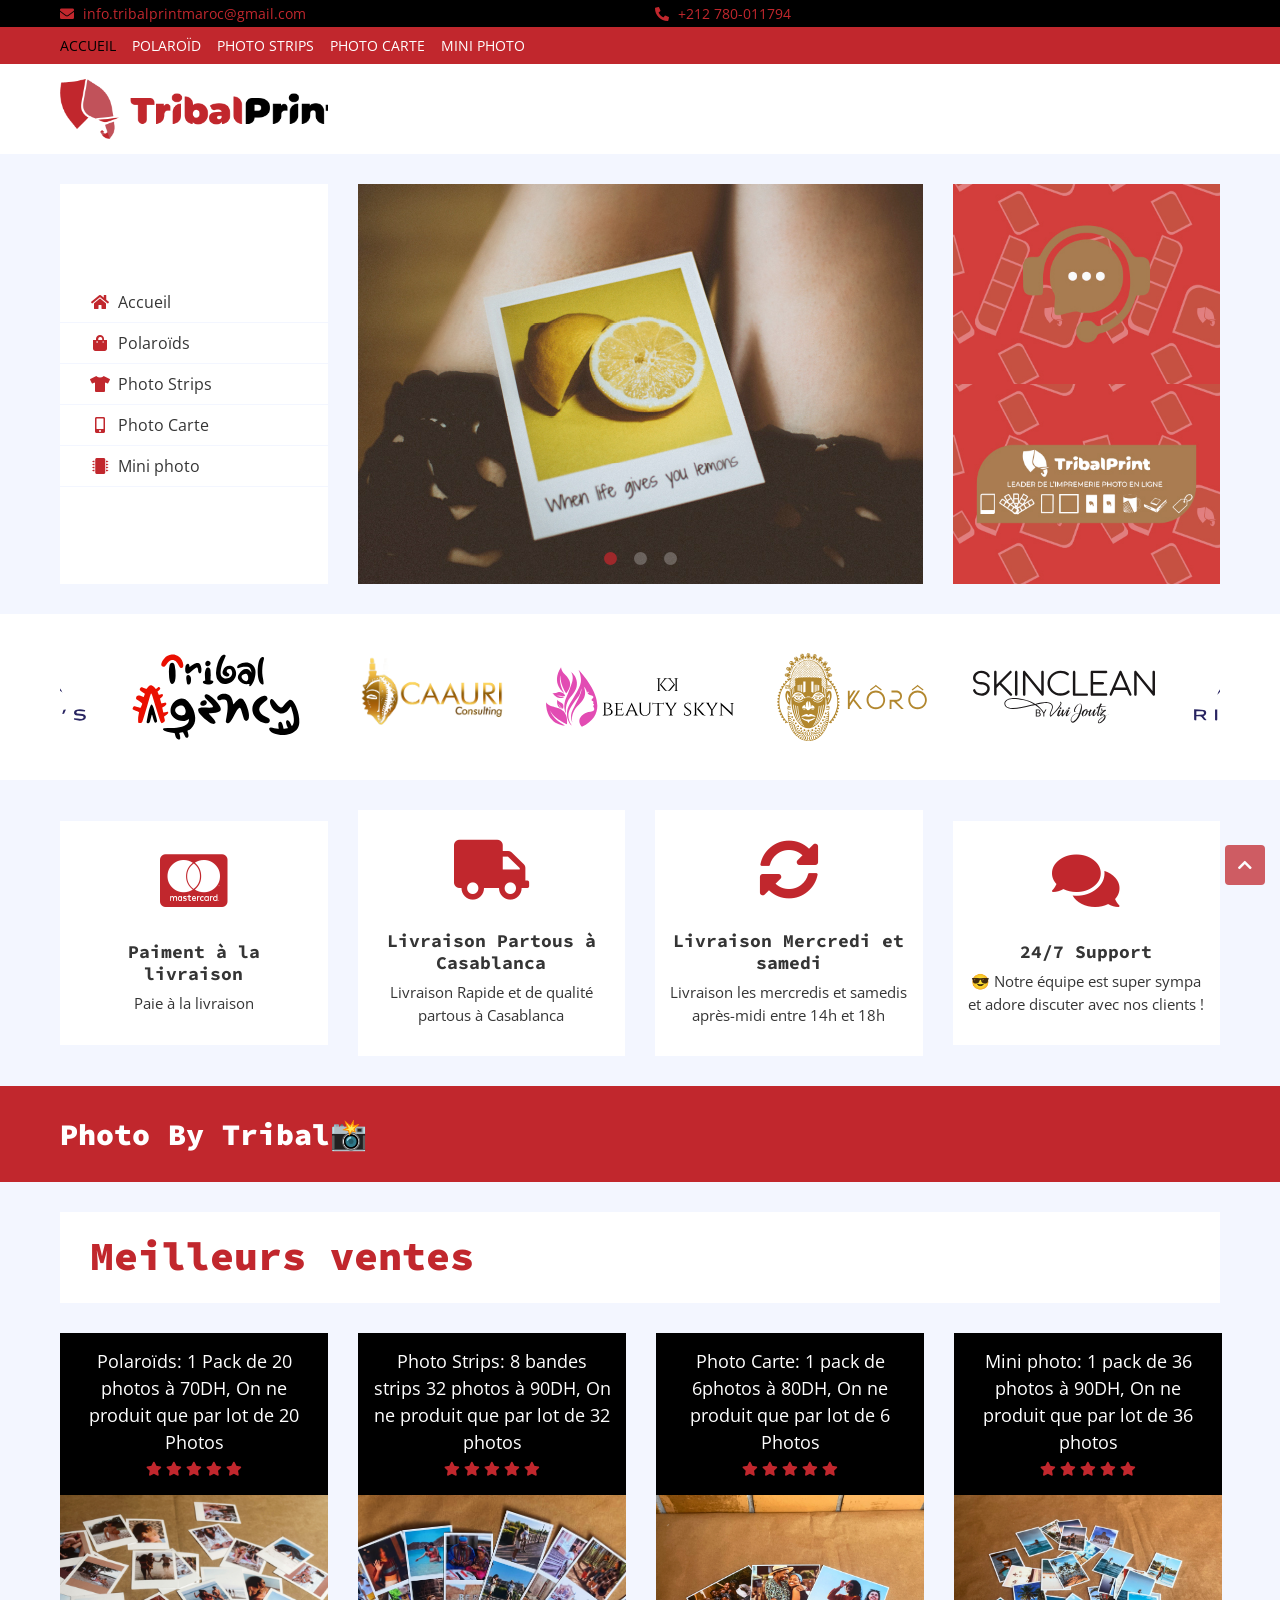
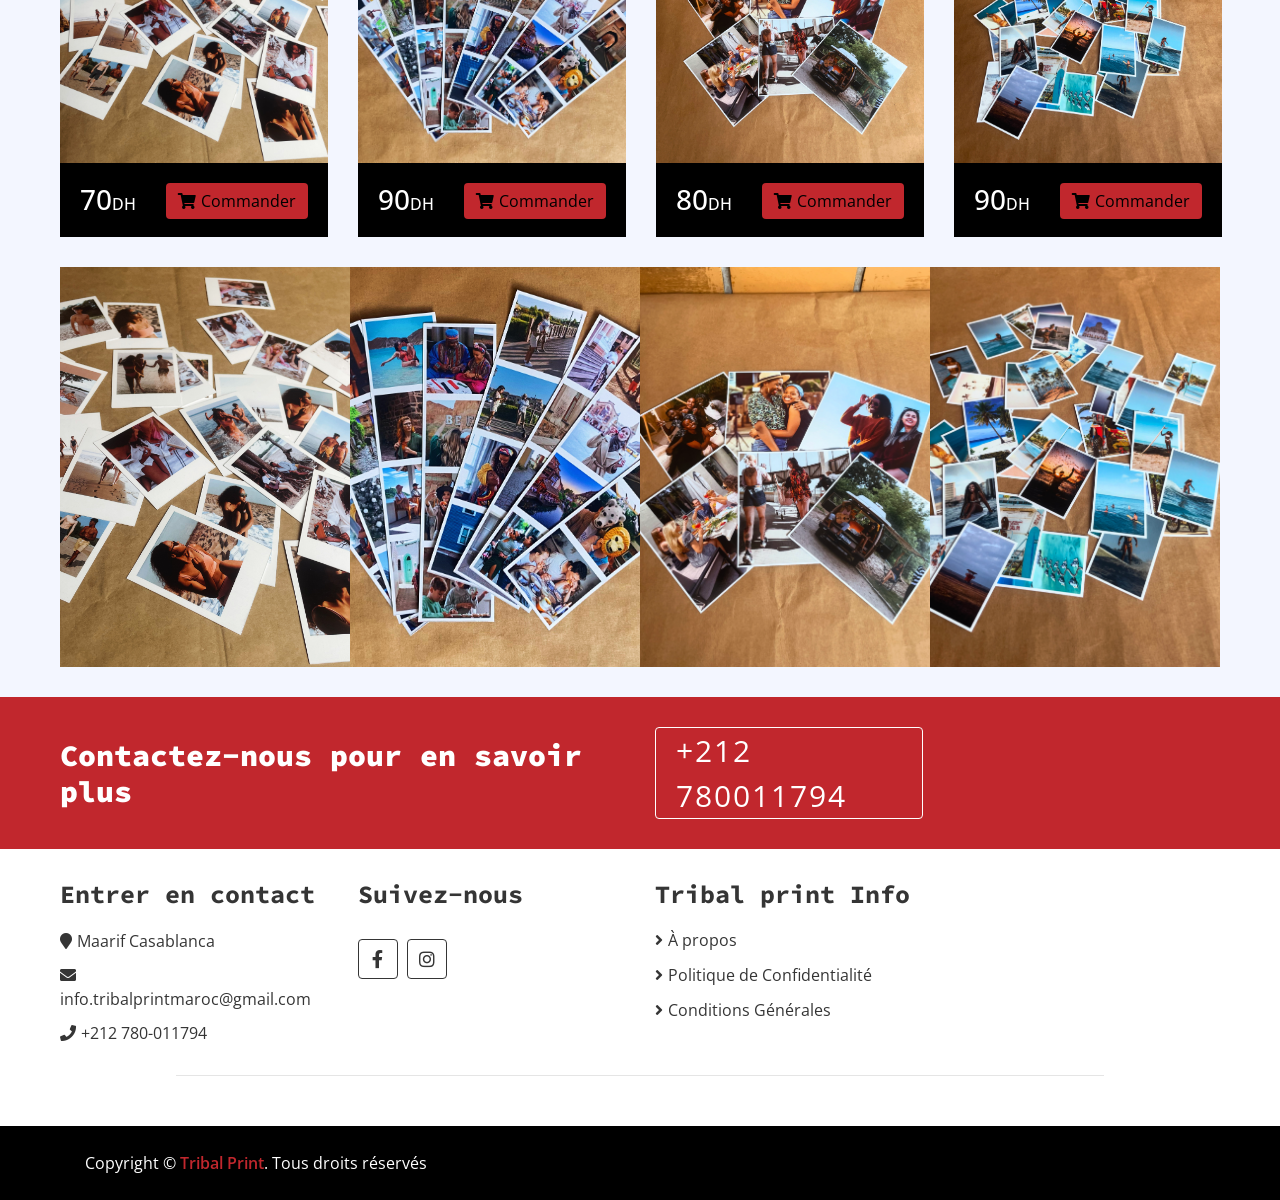
==== index.html @ 34facaae "V1" ====
<!DOCTYPE html>
<html lang="fr">
    <head>
        <meta charset="utf-8">
        <title>Tribal Print : Le leader de l'impression photo personnalisée</title>
        <meta content="width=device-width, initial-scale=1.0" name="viewport">
        <meta content="Impression photo,Polaroids,Tablaux,Photo strips,Photo carte,
        mini photo,album Polaroids,Impression personnalisée,Cadeaux personnalisés,Objets personnalisés,
        maroc,Casablanca,Photo souvenir,Décoration murale,Mug,maroc,Cadeau original" name="keywords">
        <meta content="Tribal Print : leader de l'impression photo au Maroc. 
        Personnalisez vos Polaroids,Tableaux posters, autocollants et cartes de visite et plus encore. Qualité, 
        service client réactif, livraison chez vous. Commandez sur tribalprint.ma ! 
        #impression #personnalisé #tribalprint #Maroc #Polaroid #cadreposter #TBprintX" name="description">

        <!-- Favicon -->
        <link rel="apple-touch-icon" sizes="180x180" href="/apple-touch-icon.png">
        <link rel="icon" type="image/png" sizes="32x32" href="/favicon-32x32.png">
        <link rel="icon" type="image/png" sizes="16x16" href="/favicon-16x16.png">
        <link rel="manifest" href="/site.webmanifest">

        <!-- Google Fonts -->
        <link href="https://fonts.googleapis.com/css?family=Open+Sans:300,400|Source+Code+Pro:700,900&display=swap" rel="stylesheet">

        <!-- CSS Libraries -->
        <link href="https://stackpath.bootstrapcdn.com/bootstrap/4.4.1/css/bootstrap.min.css" rel="stylesheet">
        <link href="https://cdnjs.cloudflare.com/ajax/libs/font-awesome/5.10.0/css/all.min.css" rel="stylesheet">
        <link href="lib/slick/slick.css" rel="stylesheet">
        <link href="lib/slick/slick-theme.css" rel="stylesheet">

        <!-- Template Stylesheet -->
        <link href="css/style.css" rel="stylesheet">
    </head>

    <body>
        <!-- Top bar Start -->
        <div class="top-bar">
            <div class="container-fluid">
                <div class="row">
                    <div class="col-sm-6">
                        <i class="fa fa-envelope"></i>
                        info.tribalprintmaroc@gmail.com
                    </div>
                    <div class="col-sm-3">
                        <i class="fa fa-phone-alt"></i>
                        +212 780-011794
                    </div>
                </div>
            </div>
        </div>
        <!-- Top bar End -->
        
        <!-- Nav Bar Start -->
        <div class="nav">
            <div class="container-fluid">
                <nav class="navbar navbar-expand-md bg-dark navbar-dark">
                    <a href="#" class="navbar-brand">MENU</a>
                    <button type="button" class="navbar-toggler" data-toggle="collapse" data-target="#navbarCollapse">
                        <span class="navbar-toggler-icon"></span>
                    </button>

                    <div class="collapse navbar-collapse justify-content-between" id="navbarCollapse">
                        <div class="navbar-nav mr-auto">
                            <a href="index.html" class="nav-item nav-link active">Accueil</a>
                            <!--<div class="nav-item dropdown">
                                <a href="#" class="nav-link dropdown-toggle" data-toggle="dropdown">Tableaux</a>
                                <div class="dropdown-menu">
                                    <a href="tableauxpersonnaliser.html" class="dropdown-item">Tableaux</a>
                                    <a href="tableauxpersonnaliser.html" class="dropdown-item">Tableaux personalisé</a>
                                </div>
                            </div>-->
                            <!--<a href="canvas.html" class="nav-item nav-link">Canvas</a>
                            <a href="posters.html" class="nav-item nav-link">Posters</a>
                            <a href="metalposter.html" class="nav-item nav-link">MetalPoster</a>-->
                            <a href="polaroids.html" class="nav-item nav-link">Polaroïd</a>
                            <a href="photostrips.html" class="nav-item nav-link">Photo Strips</a>
                            <a href="photocarte.html" class="nav-item nav-link">Photo carte</a>
                            <a href="miniphoto.html" class="nav-item nav-link">Mini photo</a>
                           <!-- <div class="nav-item dropdown">
                                <a href="#" class="nav-link dropdown-toggle" data-toggle="dropdown">More Pages</a>
                                <div class="dropdown-menu">
                                    <a href="wishlist.html" class="dropdown-item">Wishlist</a>
                                    <a href="login.html" class="dropdown-item">Login & Register</a>
                                    <a href="contact.html" class="dropdown-item">Contact Us</a>
                                </div>
                            </div>-->
                        </div>
                        <div class="navbar-nav ml-auto">
                            <!--<div class="nav-item dropdown">
                                <a href="#" class="nav-link dropdown-toggle" data-toggle="dropdown">User Account</a>
                                <div class="dropdown-menu">
                                    <a href="#" class="dropdown-item">Login</a>
                                    <a href="#" class="dropdown-item">Register</a>
                                </div>
                            </div>-->
                        </div>
                    </div>
                </nav>
            </div>
        </div>
        <!-- Nav Bar End -->      
        
        <!-- Bottom Bar Start -->
        <div class="bottom-bar">
            <div class="container-fluid">
                <div class="row align-items-center">
                    <div class="col-md-3">
                        <div class="logo">
                            <a href="index.html">
                                <img src="img/logo.png" alt="Logo">
                            </a>
                        </div>
                    </div>
                    <!--<div class="col-md-6">
                        <div class="search">
                            <input type="text" placeholder="Search">
                            <button><i class="fa fa-search"></i></button>
                        </div>
                    </div>-->
                   <!-- <div class="col-md-3">
                        <div class="user">
                            <a href="wishlist.html" class="btn wishlist">
                                <i class="fa fa-heart"></i>
                                <span>(0)</span>
                            </a>
                            <a href="cart.html" class="btn cart">
                                <i class="fa fa-shopping-cart"></i>
                                <span>(0)</span>
                            </a>
                        </div>
                    </div>-->
                </div>
            </div>
        </div>
        <!-- Bottom Bar End -->       
        
        <!-- Main Slider Start -->
        <div class="header">
            <div class="container-fluid">
                <div class="row">
                    <div class="col-md-3">
                        <nav class="navbar bg-light">
                            <ul class="navbar-nav">
                                <li class="nav-item">
                                    <a class="nav-link" href="index.html"><i class="fa fa-home"></i>Accueil</a>
                                </li>
                                <li class="nav-item">
                                    <a class="nav-link" href="polaroids.html"><i class="fa fa-shopping-bag"></i>Polaroïds</a>
                                </li>
                                <li class="nav-item">
                                    <a class="nav-link" href="photostrips.html"><i class="fa fa-tshirt"></i>Photo Strips</a>
                                </li>
                                <li class="nav-item">
                                    <a class="nav-link" href="photocarte.html"><i class="fa fa-mobile-alt"></i>Photo Carte</a>
                                </li>
                                <li class="nav-item">
                                    <a class="nav-link" href="miniphoto.html"><i class="fa fa-microchip"></i>Mini photo</a>
                                </li>
                                <li class="nav-item">

                            </ul>
                        </nav>
                    </div>
                    <div class="col-md-6">
                        <div class="header-slider normal-slider">
                            <div class="header-slider-item">
                                <img src="img/bn-1.jpg" alt="Slider Image" />
                                <!--<div class="header-slider-caption">
                                    <p>Some text goes here that describes the image</p>
                                    <a class="btn" href=""><i class="fa fa-shopping-cart"></i>Shop Now</a>
                                </div>-->
                            </div>
                            <div class="header-slider-item">
                                <img src="img/bn-2.jpg" alt="Slider Image" />
                                <!--<div class="header-slider-caption">
                                    <p>Some text goes here that describes the image</p>
                                    <a class="btn" href=""><i class="fa fa-shopping-cart"></i>Shop Now</a>
                                </div>-->
                            </div>
                            <div class="header-slider-item">
                                <img src="img/bn-3.jpg" alt="Slider Image" />
                               <!-- <div class="header-slider-caption">
                                    <p>Some text goes here that describes the image</p>
                                    <a class="btn" href=""><i class="fa fa-shopping-cart"></i>Shop Now</a>
                                </div>-->
                            </div>
                        </div>
                    </div>
                    <div class="col-md-3">
                        <div class="header-img">
                            <div class="img-item">
                                <img src="img/SP-1.jpg" />
                                <a class="img-text" href="https://wa.me/message/26B2CWEENJOCI1">
                                    <p>Service client contacter nous reponse rapide</p>
                                </a>
                            </div>
                            <div class="img-item">
                                <img src="img/SP-2.jpg" />
                               <!-- <a class="img-text" href="">
                                    <p>Some text goes here that describes the image</p>
                                </a>-->
                            </div>
                        </div>
                    </div>
                </div>
            </div>
        </div>
        <!-- Main Slider End -->      
        
        <!-- Brand Start -->
        <div class="brand">
            <div class="container-fluid">
                <div class="brand-slider">
                    <div class="brand-item"><img src="img/brand-1.svg" alt=""></div>
                    <div class="brand-item"><img src="img/brand-2.svg" alt=""></div>
                    <div class="brand-item"><img src="img/brand-3.svg" alt=""></div>
                    <div class="brand-item"><img src="img/brand-4.svg" alt=""></div>
                    <div class="brand-item"><img src="img/brand-5.svg" alt=""></div>
                    <div class="brand-item"><img src="img/brand-6.svg" alt=""></div>
                </div>
            </div>
        </div>
        <!-- Brand End -->      
        
        <!-- Feature Start-->
        <div class="feature">
            <div class="container-fluid">
                <div class="row align-items-center">
                    <div class="col-lg-3 col-md-6 feature-col">
                        <div class="feature-content">
                            <i class="fab fa-cc-mastercard"></i>
                            <h2>Paiment à la livraison</h2>
                            <p>
                                Paie à la livraison 
                            </p>
                        </div>
                    </div>
                    <div class="col-lg-3 col-md-6 feature-col">
                        <div class="feature-content">
                            <i class="fa fa-truck"></i>
                            <h2>Livraison Partous à Casablanca</h2>
                            <p>
                                Livraison Rapide et de qualité partous à Casablanca
                            </p>
                        </div>
                    </div>
                    <div class="col-lg-3 col-md-6 feature-col">
                        <div class="feature-content">
                            <i class="fa fa-sync-alt"></i>
                            <h2>Livraison Mercredi et samedi</h2>
                            <p>
                                Livraison les mercredis et samedis après-midi entre 14h et 18h
                            </p>
                        </div>
                    </div>
                    <div class="col-lg-3 col-md-6 feature-col">
                        <div class="feature-content">
                            <i class="fa fa-comments"></i>
                            <h2>24/7 Support</h2>
                            <p>
                                😎 Notre équipe est super sympa et adore discuter avec nos clients !
                            </p>
                        </div>
                    </div>
                </div>
            </div>
        </div>
        <div class="newsletter">
            <div class="container-fluid">
                <div class="row">
                    <div class="col-md-6">
                        <h1>Photo By Tribal📸</h1>
                    </div>
                   <!-- <div class="col-md-6">
                        <div class="form">
                            <input type="email" value="Your email here">
                            <button>Submit</button>
                        </div>
                    </div>-->
                </div>
            </div>
        </div>
        <!-- Feature End-->      
        <div class="featured-product product">
            <div class="container-fluid">
                <div class="section-header">
                    <h1>Meilleurs ventes</h1>
                </div>
                <div class="row align-items-center product-slider product-slider-4">
                    <div class="col-lg-3">
                        <div class="product-item">
                            <div class="product-title">
                                <a href="https://wa.me/message/26B2CWEENJOCI1">Polaroïds: 1 Pack de 20 photos à 70DH, On ne produit que par lot de 20 Photos</a>
                                <div class="ratting">
                                    <i class="fa fa-star"></i>
                                    <i class="fa fa-star"></i>
                                    <i class="fa fa-star"></i>
                                    <i class="fa fa-star"></i>
                                    <i class="fa fa-star"></i>
                                </div>
                            </div>
                            <div class="product-image">
                                <a href="product-detail.html">
                                    <img src="img/Pola.JPG" alt="Product Image">
                                </a>
                            <!--<div class="product-action">
                                    <a href="#"><i class="fa fa-cart-plus"></i></a>
                                    <a href="#"><i class="fa fa-heart"></i></a>
                                    <a href="#"><i class="fa fa-search"></i></a>
                                </div>-->
                            </div>
                            <div class="product-price">
                                <h3>70<span>DH</span></h3>
                                <a class="btn" href="polaroids.html"><i class="fa fa-shopping-cart"></i>Commander</a>
                            </div>
                        </div>
                    </div>
                    <div class="col-lg-3">
                        <div class="product-item">
                            <div class="product-title">
                                <a href="https://wa.me/message/26B2CWEENJOCI1">Photo Strips: 8 bandes strips 32 photos à 90DH, On ne produit que par lot de 32 photos</a>
                                <div class="ratting">
                                    <i class="fa fa-star"></i>
                                    <i class="fa fa-star"></i>
                                    <i class="fa fa-star"></i>
                                    <i class="fa fa-star"></i>
                                    <i class="fa fa-star"></i>
                                </div>
                            </div>
                            <div class="product-image">
                                <a href="product-detail.html">
                                    <img src="img/strips.JPG" alt="Product Image">
                                </a>
                                <!--<div class="product-action">
                                    <a href="#"><i class="fa fa-cart-plus"></i></a>
                                    <a href="#"><i class="fa fa-heart"></i></a>
                                    <a href="#"><i class="fa fa-search"></i></a>
                                </div>-->
                            </div>
                            <div class="product-price">
                                <h3>90<span>DH</span></h3>
                                <a class="btn" href="photostrips.html"><i class="fa fa-shopping-cart"></i>Commander</a>
                            </div>
                        </div>
                    </div>
                    <div class="col-lg-3">
                        <div class="product-item">
                            <div class="product-title">
                                <a href="https://wa.me/message/26B2CWEENJOCI1">Photo Carte: 1 pack de 6photos à 80DH, On ne produit que par lot de 6 Photos</a>
                                <div class="ratting">
                                    <i class="fa fa-star"></i>
                                    <i class="fa fa-star"></i>
                                    <i class="fa fa-star"></i>
                                    <i class="fa fa-star"></i>
                                    <i class="fa fa-star"></i>
                                </div>
                            </div>
                            <div class="product-image">
                                <a href="product-detail.html">
                                    <img src="img/cart.JPG" alt="Product Image">
                                </a>
                                <!--<div class="product-action">
                                    <a href="#"><i class="fa fa-cart-plus"></i></a>
                                    <a href="#"><i class="fa fa-heart"></i></a>
                                    <a href="#"><i class="fa fa-search"></i></a>
                                </div>-->
                            </div>
                            <div class="product-price">
                                <h3>80<span>DH</span></h3>
                                <a class="btn" href="photocarte.html"><i class="fa fa-shopping-cart"></i>Commander</a>
                            </div>
                        </div>
                    </div>
                    <div class="col-lg-3">
                        <div class="product-item">
                            <div class="product-title">
                                <a href="https://wa.me/message/26B2CWEENJOCI1">Mini photo: 1 pack de 36 photos à 90DH, On ne produit que par lot de 36 photos</a>
                                <div class="ratting">
                                    <i class="fa fa-star"></i>
                                    <i class="fa fa-star"></i>
                                    <i class="fa fa-star"></i>
                                    <i class="fa fa-star"></i>
                                    <i class="fa fa-star"></i>
                                </div>
                            </div>
                            <div class="product-image">
                                <a href="product-detail.html">
                                    <img src="img/Mini.JPG" alt="Product Image">
                                </a>
                                <!--<div class="product-action">
                                    <a href="#"><i class="fa fa-cart-plus"></i></a>
                                    <a href="#"><i class="fa fa-heart"></i></a>
                                    <a href="#"><i class="fa fa-search"></i></a>
                                </div>-->
                            </div>
                            <div class="product-price">
                                <h3>90<span>DH</span></h3>
                                <a class="btn" href="miniphoto.html"><i class="fa fa-shopping-cart"></i>Commander</a>
                            </div>
                        </div>
                    </div>
                </div>
            </div>
        </div>
        <!-- Featured Product End -->       
        
        <!-- Newsletter Start -->
        
        <!-- Category Start-->
        <div class="category">
            <div class="container-fluid">
                <div class="row">
                    <div class="col-md-3">
                        <div class="category-item ch-400">
                            <img src="img/Pola.JPG" />
                            <a class="category-name" href="">
                                <p>Transformez vos photos en instantanés rétro et intemporels. Les Polaroids capturent l'essence de vos souvenirs avec un style unique.
                                    Utilisation : Idéal pour créer des souvenirs instantanés, décorer des albums photo ou personnaliser vos murs.
                                    Avantages : Faciles à accrocher, intemporels, apportent une touche nostalgique.</p>
                            </a>
                        </div>
                    </div>
                    <div class="col-md-3">
                        <div class="category-item ch-400">
                            <img src="img/strips.JPG" />
                            <a class="category-name" href="">
                                <p>Les photo strips sont des bandes de photos parfaites pour capturer plusieurs moments en une seule impression.
                                    Utilisation : Super pour les cabines photo, les événements spéciaux ou comme décorations créatives.
                                    Avantages : Format compact, idéal pour les souvenirs de photobooth, facile à partager.</p>
                            </a>
                        </div>
                        
                    </div>
                    <div class="col-md-3">
                        <div class="category-item ch-400">
                            <img src="img/cart.JPG" />
                            <a class="category-name" href="">
                                <p> Des cartes photo carrées qui mettent en valeur vos souvenirs préférés avec style.
                                    Utilisation : Parfaites pour les affichages muraux, les albums ou comme cartes de vœux personnalisées.
                                    Avantages : Format élégant, facile à encadrer, met en valeur chaque photo de manière unique.</p>
                            </a>
                        </div>
                    </div>
                    <div class="col-md-3">
                        <div class="category-item ch-400">
                            <img src="img/Mini.JPG" />
                            <a class="category-name" href="">
                                <p>Petites impressions photo parfaites pour une utilisation polyvalente et des souvenirs en taille réduite.
                                    Utilisation : Parfait pour les porte-clés, les albums de poche ou comme petits cadeaux.
                                    Avantages : Pratiques à transporter, idéales pour les petites attentions, faciles à collectionner.
                                    </p>
                            </a>
                        </div>
                    </div>
                </div>
            </div>
        </div>
        <!-- Category End-->       
        
        <!-- Call to Action Start -->
        <div class="call-to-action">
            <div class="container-fluid">
                <div class="row align-items-center">
                    <div class="col-md-6">
                        <h1>Contactez-nous pour en savoir plus </h1>
                    </div>
                    <div class="col-md-3">
                        <a href="https://wa.me/message/26B2CWEENJOCI1">+212 780011794</a>
                    </div>
                </div>
            </div>
        </div>
        <!-- Call to Action End -->       
        
        <!-- Featured Product Start -->
        <!--<div class="featured-product product">
            <div class="container-fluid">
                <div class="section-header">
                    <h1>MetalPoster</h1>
                </div>
                <div class="row align-items-center product-slider product-slider-4">
                    <div class="col-lg-3">
                        <div class="product-item">
                            <div class="product-title">
                                <a href="https://wa.me/message/26B2CWEENJOCI1">Paradis Côtier : Transformez vos Murs avec un Paysages vibrant en metal</a>
                                <div class="ratting">
                                    <i class="fa fa-star"></i>
                                    <i class="fa fa-star"></i>
                                    <i class="fa fa-star"></i>
                                    <i class="fa fa-star"></i>
                                    <i class="fa fa-star"></i>
                                </div>
                            </div>
                            <div class="product-image">
                                <a href="product-detail.html">
                                    <img src="img/MT-1.jpg" alt="Product Image">
                                </a>
                            <!--<div class="product-action">
                                    <a href="#"><i class="fa fa-cart-plus"></i></a>
                                    <a href="#"><i class="fa fa-heart"></i></a>
                                    <a href="#"><i class="fa fa-search"></i></a>
                                </div>
                            </div>
                            <div class="product-price">
                                <h3>35.000<span>Fcfa</span></h3>
                                <a class="btn" href="https://wa.me/message/26B2CWEENJOCI1"><i class="fa fa-shopping-cart"></i>Commander</a>
                            </div>
                        </div>
                    </div>
                    <div class="col-lg-3">
                        <div class="product-item">
                            <div class="product-title">
                                <a href="https://wa.me/message/26B2CWEENJOCI1">Sérénité en Bord de Mer : Affichez la Beauté des Plages en Métal</a>
                                <div class="ratting">
                                    <i class="fa fa-star"></i>
                                    <i class="fa fa-star"></i>
                                    <i class="fa fa-star"></i>
                                    <i class="fa fa-star"></i>
                                    <i class="fa fa-star"></i>
                                </div>
                            </div>
                            <div class="product-image">
                                <a href="product-detail.html">
                                    <img src="img/MT-2.jpg" alt="Product Image">
                                </a>
                                <!--<div class="product-action">
                                    <a href="#"><i class="fa fa-cart-plus"></i></a>
                                    <a href="#"><i class="fa fa-heart"></i></a>
                                    <a href="#"><i class="fa fa-search"></i></a>
                                </div>
                            </div>
                            <div class="product-price">
                                <h3>35.000<span>Fcfa</span></h3>
                                <a class="btn" href="https://wa.me/message/26B2CWEENJOCI1"><i class="fa fa-shopping-cart"></i>Commander</a>
                            </div>
                        </div>
                    </div>
                    <div class="col-lg-3">
                        <div class="product-item">
                            <div class="product-title">
                                <a href="https://wa.me/message/26B2CWEENJOCI1">Évasion Tropicale : Captivez l’Essence des Plages Paradisiaques</a>
                                <div class="ratting">
                                    <i class="fa fa-star"></i>
                                    <i class="fa fa-star"></i>
                                    <i class="fa fa-star"></i>
                                    <i class="fa fa-star"></i>
                                    <i class="fa fa-star"></i>
                                </div>
                            </div>
                            <div class="product-image">
                                <a href="product-detail.html">
                                    <img src="img/MT-3.jpg" alt="Product Image">
                                </a>
                                <!--<div class="product-action">
                                    <a href="#"><i class="fa fa-cart-plus"></i></a>
                                    <a href="#"><i class="fa fa-heart"></i></a>
                                    <a href="#"><i class="fa fa-search"></i></a>
                                </div>
                            </div>
                            <div class="product-price">
                                <h3>35.000<span>Fcfa</span></h3>
                                <a class="btn" href="https://wa.me/message/26B2CWEENJOCI1"><i class="fa fa-shopping-cart"></i>Commander</a>
                            </div>
                        </div>
                    </div>
                    <div class="col-lg-3">
                        <div class="product-item">
                            <div class="product-title">
                                <a href="https://wa.me/message/26B2CWEENJOCI1">Tranquillité Océane : Laissez-vous Envoûter par des Vues de Plage</a>
                                <div class="ratting">
                                    <i class="fa fa-star"></i>
                                    <i class="fa fa-star"></i>
                                    <i class="fa fa-star"></i>
                                    <i class="fa fa-star"></i>
                                    <i class="fa fa-star"></i>
                                </div>
                            </div>
                            <div class="product-image">
                                <a href="product-detail.html">
                                    <img src="img/MT-4.jpg" alt="Product Image">
                                </a>
                                <!--<div class="product-action">
                                    <a href="#"><i class="fa fa-cart-plus"></i></a>
                                    <a href="#"><i class="fa fa-heart"></i></a>
                                    <a href="#"><i class="fa fa-search"></i></a>
                                </div>
                            </div>
                            <div class="product-price">
                                <h3>35.000<span>Fcfa</span></h3>
                                <a class="btn" href="https://wa.me/message/26B2CWEENJOCI1"><i class="fa fa-shopping-cart"></i>Commander</a>
                            </div>
                        </div>
                    </div>
                    <div class="col-lg-3">
                        <div class="product-item">
                            <div class="product-title">
                                <a href="https://wa.me/message/26B2CWEENJOCI1">Eau Cristalline : Sérénité des plages tropicales,fraîcheur et exotisme à votre intérieur.
                                </a>
                                <div class="ratting">
                                    <i class="fa fa-star"></i>
                                    <i class="fa fa-star"></i>
                                    <i class="fa fa-star"></i>
                                    <i class="fa fa-star"></i>
                                    <i class="fa fa-star"></i>
                                </div>
                            </div>
                            <div class="product-image">
                                <a href="product-detail.html">
                                    <img src="img/MT-5.jpg" alt="Product Image">
                                </a>
                                <!--<div class="product-action">
                                    <a href="#"><i class="fa fa-cart-plus"></i></a>
                                    <a href="#"><i class="fa fa-heart"></i></a>
                                    <a href="#"><i class="fa fa-search"></i></a>
                                </div>
                            </div>
                            <div class="product-price">
                                <h3>35.000<span>Fcfa</span></h3>
                                <a class="btn" href="https://wa.me/message/26B2CWEENJOCI1"><i class="fa fa-shopping-cart"></i>Commander</a>
                            </div>
                        </div>
                    </div>
                    <div class="col-lg-3">
                        <div class="product-item">
                            <div class="product-title">
                                <a href="https://wa.me/message/26B2CWEENJOCI1">Horizon Bleu :Couchers de soleil magiques sur la plage,vos murs en portails.</a>
                                <div class="ratting">
                                    <i class="fa fa-star"></i>
                                    <i class="fa fa-star"></i>
                                    <i class="fa fa-star"></i>
                                    <i class="fa fa-star"></i>
                                    <i class="fa fa-star"></i>
                                </div>
                            </div>
                            <div class="product-image">
                                <a href="product-detail.html">
                                    <img src="img/MT-6.jpg" alt="Product Image">
                                </a>
                                <!--<div class="product-action">
                                    <a href="#"><i class="fa fa-cart-plus"></i></a>
                                    <a href="#"><i class="fa fa-heart"></i></a>
                                    <a href="#"><i class="fa fa-search"></i></a>
                                </div>
                            </div>
                            <!--<div class="product-price">
                                <h3>35.000<span>Fcfa</span></h3>
                                <a class="btn" href="https://wa.me/message/26B2CWEENJOCI1"><i class="fa fa-shopping-cart"></i>Commander</a>
                            </div>
                        </div>
                    </div>
                </div>
            </div>
        </div>-->
        <!-- Featured Product End -->       
        
        <!-- Newsletter Start -->
        <!--<div class="newsletter">
            <div class="container-fluid">
                <div class="row">
                    <div class="col-md-6">
                        <h1>Rejoingner la Tribue 🌐</h1>
                    </div>
                   <!-- <div class="col-md-6">
                        <div class="form">
                            <input type="email" value="Your email here">
                            <button>Submit</button>
                        </div>
                    </div>-->
                </div>
            </div>
        </div>
        <!-- Newsletter End -->        
        
        <!-- Recent Product Start -->
       
        
        <!-- Footer Start -->
        <div class="footer">
            <div class="container-fluid">
                <div class="row">
                    <div class="col-lg-3 col-md-6">
                        <div class="footer-widget">
                            <h2>Entrer en contact</h2>
                            <div class="contact-info">
                                <p><i class="fa fa-map-marker"></i>Maarif Casablanca</p>
                                <p><i class="fa fa-envelope"></i>info.tribalprintmaroc@gmail.com</p>
                                <p><i class="fa fa-phone"></i>+212 780-011794</p>
                            </div>
                        </div>
                    </div>
                    
                    <div class="col-lg-3 col-md-6">
                        <div class="footer-widget">
                            <h2>Suivez-nous</h2>
                            <div class="contact-info">
                                <div class="social">
                                    <!--<a href="https://x.com/tribal_printx"><i class="fab fa-twitter"></i></a>-->
                                    <a href="https://www.facebook.com/tribalprintmaroc/"><i class="fab fa-facebook-f"></i></a>
                                    <a href="https://www.instagram.com/tribalprint_maroc/?hl=fr"><i class="fab fa-instagram"></i></a>
                                </div>
                            </div>
                        </div>
                    </div>

                    <div class="col-lg-3 col-md-6">
                        <div class="footer-widget">
                            <h2>Tribal print Info</h2>
                            <ul>
                                <li><a href="https://busy-tv-b8b.notion.site/propos-de-nous-998ad02e15ed4bb3b17ba1b945244418?pvs=4">À propos</a></li>
                                <li><a href="https://busy-tv-b8b.notion.site/Politique-de-Confidentialit-c4c9627c4f4a4042a9d21e1b437ce35c?pvs=4">Politique de Confidentialité</a></li>
                                <li><a href="https://busy-tv-b8b.notion.site/Conditions-G-n-rales-f2bce7d91fbf44988f6015e6bbd28bae?pvs=4">Conditions Générales</a></li>
                            </ul>
                        </div>
                    </div>

                    <!--<div class="col-lg-3 col-md-6">
                        <div class="footer-widget">
                            <h2>Purchase Info</h2>
                            <ul>
                                <li><a href="#">Pyament Policy</a></li>
                                <li><a href="#">Shipping Policy</a></li>
                                <li><a href="#">Return Policy</a></li>
                            </ul>
                        </div>
                    </div>>-->
                </div>
                
                <div class="row payment align-items-center">
                    <div class="col-md-6">
                        <!--<div class="payment-method">
                            <h2>Nous Acceptons:</h2>
                            <img src="img/pm.png" alt="Payment Method" />
                        </div>-->
                    </div>
                </div>
            </div>
        </div>
        <!-- Footer End -->
        
        <!-- Footer Bottom Start -->
        <div class="footer-bottom">
            <div class="container">
                <div class="row">
                    <div class="col-md-6 copyright">
                        <p>Copyright &copy; <a href="https://tribalprint.ci">Tribal Print</a>. Tous droits réservés</p>
                    </div>
                </div>
            </div>
        </div>
        <!-- Footer Bottom End -->       
        
        <!-- Back to Top -->
        <a href="#" class="back-to-top"><i class="fa fa-chevron-up"></i></a>
        
        <!-- JavaScript Libraries -->
        <script src="https://code.jquery.com/jquery-3.4.1.min.js"></script>
        <script src="https://stackpath.bootstrapcdn.com/bootstrap/4.4.1/js/bootstrap.bundle.min.js"></script>
        <script src="lib/easing/easing.min.js"></script>
        <script src="lib/slick/slick.min.js"></script>
        
        <!-- Template Javascript -->
        <script src="js/main.js"></script>
    </body>
</html>
---- css/style.css ----
/**********************************/
/********** General CSS ***********/
/**********************************/
body {
    color: #353535;
    font-family: 'Open Sans', sans-serif;
    font-weight: 400;
    background: #f3f6ff;
}

a {
    color: #C1272D;
}

a:hover,
a:active,
a:focus {
    color: #353535;
    outline: none;
    text-decoration: none;
}

h1 {
    font-family: 'Source Code Pro', monospace;
    font-weight: 900;
}

h2 {
    font-family: 'Source Code Pro', monospace;
    font-weight: 700;
}

@media(min-width: 992px) {
    .container-fluid {
        padding-right: 60px;
        padding-left: 60px;
    }
}


/**********************************/
/******** Back to Top CSS *********/
/**********************************/
.back-to-top {
    position: fixed;
    display: none;
    background: #C1272D;
    color: #ffffff;
    width: 40px;
    height: 40px;
    text-align: center;
    line-height: 1;
    font-size: 16px;
    border-radius: 4px;
    right: 15px;
    bottom: 15px;
    transition: background 0.5s;
    z-index: 11;
}

.back-to-top i {
    padding-top: 12px;
    color: #ffffff;
}


/**********************************/
/********* Form Input CSS *********/
/**********************************/
.form-control,
.custom-select {
    width: 100%;
    height: 35px;
    padding: 0 15px;
    color: #999999;
    border: 1px solid #dddddd;
    margin-bottom: 15px
}

.form-control:focus,
.custom-select:focus {
    box-shadow: none;
    border-color: #C1272D;
}

.custom-radio,
.custom-checkbox {
    margin-bottom: 15px;
}

.custom-radio .custom-control-label::before,
.custom-checkbox .custom-control-label::before {
    background: #dddddd;
    border-color: #dddddd;
}

.custom-radio .custom-control-input:checked~.custom-control-label::before,
.custom-checkbox .custom-control-input:checked~.custom-control-label::before {
    color: #ffffff;
    background: #C1272D;
    border-color: #C1272D;
    box-shadow: none;
}

.btn {
    color: #C1272D;
    background: #ffffff;
    border: 1px solid #C1272D;
}

.btn:hover,
.btn:active,
.btn:focus {
    color: #ffffff;
    background: #C1272D;
    box-shadow: none;
}


/**********************************/
/******* Normal Slider CSS ********/
/**********************************/
.normal-slider .slick-prev,
.normal-slider .slick-next {
    width: 40px;
    height: 40px;
    z-index: 1;
    opacity: 0;
    transition: .5s;
    background: rgba(150, 104, 21, .7);
    border-radius: 4px;
}

.normal-slider .slick-prev {
    left: 55px;
}

.normal-slider .slick-next {
    right: 55px;
}

.normal-slider.slick-slider:hover .slick-prev {
    left: 15px;
    opacity: 1;
}

.normal-slider.slick-slider:hover .slick-next {
    right: 15px;
    opacity: 1;
}

.normal-slider .slick-prev:hover,
.normal-slider .slick-prev:focus,
.normal-slider .slick-next:hover,
.normal-slider .slick-next:focus {
    background: rgba(0, 0, 0, .7);
}

.normal-slider .slick-prev:hover::before,
.normal-slider .slick-prev:focus::before,
.normal-slider .slick-next:hover::before,
.normal-slider .slick-next:focus::before {
    color: #C1272D;
}

.normal-slider .slick-prev::before,
.normal-slider .slick-next::before {
    font-family: "Font Awesome 5 Free";
    font-weight: 900;
    font-size: 30px;
    color: #ffffff;
}

.normal-slider .slick-prev::before {
    content: "\f104";
}

.normal-slider .slick-next::before {
    content: "\f105";
}

.normal-slider .slick-dots {
    bottom: 15px;
}

.normal-slider .slick-dots li button:before {
    color: #ffffff;
    font-size: 15px;
}

.normal-slider .slick-dots li.slick-active button:before {
    color: #C1272D;
}

.slick-dotted.slick-slider {
    margin-bottom: 0;
}


/**********************************/
/********** Top Bar CSS ***********/
/**********************************/
.top-bar {
    padding: 3px 0;
    font-size: 14px;
    color: #C1272D;
    background: #000000;
}

.top-bar i {
    margin-right: 5px;
}

.top-bar .col-sm-6:first-child {
    text-align: left;
}

.top-bar .col-sm-6:last-child {
    text-align: right;
}

@media (max-width: 575.98px) {
    .top-bar {
        border-bottom: 1px solid rgba(255,255,255,.1);
    }
    
    .top-bar .col-sm-6:first-child,
    .top-bar .col-sm-6:last-child {
        text-align: center;
    }
}


/**********************************/
/*********** Nav Bar CSS **********/
/**********************************/
.nav {
    position: relative;
}

@media (min-width: 992px) {
    .nav .container-fluid {
        padding-left: 52px;
        padding-right: 52px;
    }
}

.nav .navbar {
    height: 100%;
    padding: 0;
}

.nav .dropdown-menu {
    margin-top: 0;
    border: 0;
    border-radius: 0;
    background: #C1272D;
}

.nav .dropdown-menu a.active {
    color: #353535;
    background: #f8f9fa;
}

@media (min-width: 768px) {
    .nav,
    .nav .navbar {
        background: #C1272D !important;
    }
    
    .nav .navbar-brand {
        display: none;
    }
    
    .nav .navbar-dark a.nav-link {
        color: #ffffff;
        font-size: 14px;
        text-transform: uppercase;
    }
    
    .nav .navbar-dark a.nav-link:hover,
    .nav .navbar-dark a.nav-link.active {
        color: #000000;
    }
}

@media (max-width: 768px) {
    .nav {
        padding: 5px 0;
    }
    
    .nav,
    .nav .navbar {
        background: #000000 !important;
    }
    
    .nav a.nav-link {
        padding: 5px 0;
    }
    
    .nav .dropdown-menu {
        box-shadow: none;
    }
}


/**********************************/
/********* Bottom Bar CSS *********/
/**********************************/
.bottom-bar {
    padding: 15px 0;
    background: #ffffff;
    margin-bottom: 30px;
}

.bottom-bar .logo {
    text-align: left;
    overflow: hidden;
}

.bottom-bar .logo a img {
    max-height: 60px;
}

.bottom-bar .search {
    width: 100%;
}

.bottom-bar .search input[type=text] {
    width: 100%;
    height: 40px;
    padding: 0 15px;
    color: #666666;
    border: 1px solid #C1272D;
    border-radius: 4px;
}

.bottom-bar .search button {
    position: absolute;
    width: 40px;
    height: 38px;
    top: 1px;
    right: 16px;
    padding: 0 15px;
    border: none;
    background: none;
    color: #C1272D;
    border-radius: 0 2px 2px 0;
}

.bottom-bar .search button:hover {
    background: #C1272D;
    color: #ffffff;
}

.bottom-bar .user {
    font-size: 0;
    text-align: right;
}

.bottom-bar .user .wishlist {
    margin-right: 15px;
}

.bottom-bar .user .cart i,
.bottom-bar .user .wishlist i {
    color: #C1272D;
}

.bottom-bar .user .cart span,
.bottom-bar .user .wishlist span {
    color: #C1272D;
    font-size: 15px;
}

.bottom-bar .user .cart:hover i,
.bottom-bar .user .wishlist:hover i,
.bottom-bar .user .cart:hover span,
.bottom-bar .user .wishlist:hover span {
    color: #ffffff;
}

@media (min-width: 768px) {
    .bottom-bar {
        max-height: 90px;
    }
}

@media (max-width: 767.98px) {
    .bottom-bar .logo,
    .bottom-bar .search,
    .bottom-bar .user {
        text-align: center;
        margin-bottom: 15px;
    }
    
    .bottom-bar .user {
        margin-bottom: 0;
    }
}


/**********************************/
/*********** Header CSS ***********/
/**********************************/
.header {
    position: relative;
}

.header .col-md-3,
.header .col-md-6 {
    margin-bottom: 30px;
}

.header .navbar {
    padding: 0;
    height: 100%;
    max-height: 400px;
    overflow: hidden;
    background: #ffffff !important;
}

.header .navbar-nav {
    width: 100%;
    padding: 15px 0;
}

.header .navbar li {
    padding: 0 30px;
    border-bottom: 1px solid #f3f6ff;
}

.header .navbar li:last-child {
    border-bottom: none;
}

.header .navbar a {
    color: #353535;
}
.header .navbar a:hover {
    color: #C1272D;
}


.header .navbar i {
    color: #C1272D;
    width: 20px;
    text-align: center;
    margin-right: 8px;
}

.header .navbar a:hover i {
    color: #353535;
}

.header-slider {
    position: relative;
    width: 100%;
}

.header-slider .header-slider-item {
    position: relative;
}

.header-slider .header-slider-caption {
    position: absolute;
    top: 20%;
    left: 20%;
    width: 60%;
    height: 60%;
    padding: 15px;
    display: flex;
    flex-direction: column;
    align-items: center;
    justify-content: center;
    background: rgba(150, 104, 61, .7);
    transition: all 0.3s;
    z-index: 1;
}

.header-slider .header-slider-caption p {
    text-align: center;
    color: #ffffff;
    font-size: 22px;
    font-family: 'Source Code Pro', monospace;
    font-weight: 700;
}

.header-slider .header-slider-caption .btn {
    border-color: #ffffff;
}

.header-slider .header-slider-caption .btn i {
    margin-right: 5px;
}

.header .header-img {
    position: relative;
    display: flex;
    flex-wrap: wrap;
    align-items: center;
    height: 100%;
    max-height: 400px;
    overflow: hidden;
    background: #ffffff;
}

.header .img-item {
    position: relative;
    width: 100%;
    height: 50%;
    overflow: hidden;
}

.header .img-item img {
    width: 100%; 
    height: 100%; 
    object-fit: cover; 
}

.header .img-text {
    position: absolute;
    top: 0;
    left: 0;
    width: 100%;
    height: 100%;
    display: flex;
    align-items: center;
    background: rgba(150, 104, 61, .7);
    transition: all 0.3s;
    opacity: 0;
}

.header .img-text:hover {
    opacity: 1;     
}

.header .img-text p {
    margin: 0 0 50px 0;
    padding: 15px;
    width: 100%;
    text-align: center;
    color: #ffffff;
    font-size: 16px;
    transition: all 0.3s;
}

.header .img-text:hover p {
    margin: 0;       
}


/**********************************/
/********* Breadcrumb CSS *********/
/**********************************/
.breadcrumb-wrap {
    position: relative;
    width: 100%;
}

.breadcrumb-wrap .breadcrumb {
    margin: 0;
    padding: 0;
    background: transparent;
}



/**********************************/
/********** Category CSS **********/
/**********************************/
.category {
    position: relative;
    padding: 0 15px;
    margin-bottom: 30px;
}

.category .col-md-3 {
    padding: 0;
}

.category .category-item {
    position: relative;
    display: flex;
    flex-wrap: wrap;
    align-items: center;
    height: 100%;
    max-height: 400px;
    overflow: hidden;
    background: #ffffff;
}

.category .category-item.ch-400 {
    height: 400px;
}

.category .category-item.ch-250 {
    height: 250px;
}

.category .category-item.ch-150 {
    height: 150px;
}

.category .category-item img {
    width: 100%; 
    height: 100%; 
    object-fit: cover; 
}

.category .category-name {
    position: absolute;
    top: 0;
    left: 0;
    width: 100%;
    height: 100%;
    display: flex;
    align-items: center;
    background: rgba(150, 104, 61, .7);
    transition: all 0.3s;
    opacity: 0;
}

.category .category-name:hover {
    opacity: 1;     
}

.category .category-name p {
    margin: 0 0 50px 0;
    padding: 15px;
    width: 100%;
    text-align: center;
    color: #ffffff;
    font-size: 16px;
    transition: all 0.3s;
}

.category .category-name:hover p {
    margin: 0;       
}


/**********************************/
/*********** Feature CSS **********/
/**********************************/
.feature {
    position: relative;
}

.feature .feature-col {
    margin-bottom: 30px;
}

.feature .feature-content {
    position: relative;
    width: 100%;
    height: 100%;
    padding: 30px 15px;
    text-align: center;
    background: #ffffff;
}

.feature .feature-content i {
    color: #C1272D;
    font-size: 60px;
    margin-bottom: 30px;
}

.feature .feature-content h2 {
    font-size: 18px;
}

.feature .feature-content p {
    font-size: 15px;
    margin: 0;
}


/**********************************/
/******** Product Item CSS ********/
/**********************************/
.product-item {
    position: relative;
}

.product-item .product-title {
    padding: 15px;
    text-align: center;
    background: #000000;
    transition: all .3s;
}

.product-item:hover .product-title {
    background: #C1272D;
}

.product-item .product-title a,
.product-item .product-title .ratting {
    position: relative;
    width: 100%;
}

.product-item .product-title a {
    margin-bottom: 5px;
    color: #ffffff;
    font-size: 18px;
}

.product-item .product-title .ratting i {
    font-size: 14px;
    color: #C1272D;
}

.product-item .product-content .price span {
    margin-left: 12px;
    text-decoration: line-through;
    font-weight: 700;
    color: #999999;
}

.product-item:hover .product-title a,
.product-item:hover .product-title .ratting i {
    color: #ffffff;
}

.product-item:hover .product-content .price span {
    color: #dddddd;
}

.product-item .product-image {
    position: relative;
    overflow: hidden;
}

.product-item .product-image a {
    display: block;
    background: #ffffff;
    transition: .3s;
}

.product-item .product-image img {
    width: 100%; 
    transition: all .3s;
}

.product-item:hover .product-image img {
    transform: scale(1.2);
}

.product-item .product-image .product-action {
    position: absolute;
    width: 100%;
    height: 100%;
    top: 0;
    left: 0;
    display: flex;
    align-items: center;
    justify-content: center;
    background: rgba(255, 111, 97, .5);
    transition: all .3s;
    font-size: 0;
    z-index: 1;
    opacity: 0;
}

.product-item:hover .product-image .product-action {
    opacity: 1; 
}

.product-item .product-image .product-action a {
    display: inline-block;
    width: 40px;
    height: 40px;
    margin-right: 5px;
    padding: 7px 0 10px 0;
    font-size: 16px;
    text-align: center;
    color: #ffffff;
    background: #C1272D;
    border: 1px solid #ffffff;
    border-radius: 4px;
    transition: all .3s;
    margin-top: 50px;
}

.product-item:hover .product-image .product-action a {
    margin-top: 0;
}

.product-item .product-image .product-action a:last-child {
    margin-right: 0;
}

.product-item .product-image .product-action a:hover {
    color: #C1272D;
    background: #ffffff;
    border: 1px solid #C1272D;
}

.product-item .product-price {
    padding: 20px;
    background: #000000;
    transition: all .3s;
}

.product-item:hover .product-price {
    background: #C1272D;
}

.product-item .product-price h3 {
    display: inline-block;
    color: #ffffff;
    margin: 0;
}

.product-item .product-price h3 span {
    font-size: 16px;
}

.product-item .product-price .btn {
    float: right;
    border: none;
    color: #000000;
    background: #C1272D;
}

.product-item:hover .product-price .btn,
.product-item .product-price .btn:hover {
    color: #C1272D;
    background: #ffffff;
}

.product-item .product-price .btn i {
    margin-right: 5px;
}


/**********************************/
/******** Featured Product ********/
/**********************************/
.featured-product {
    position: relative;
    padding: 30px 0;
}

.recent-product {
    position: relative;
    padding: 30px 0;
}

.product .section-header {
    margin-bottom: 30px;
    padding: 20px 30px 15px 30px;
    color: #C1272D;
    background: #ffffff;
}

.product .slick-prev,
.product .slick-next {
    top: -75px;
    width: 30px;
    height: 30px;
    z-index: 1;
    transition: .5s;
    color: #C1272D;
    background: #ffffff;
    border: 1px solid #C1272D;
    border-radius: 4px;
}

.product .slick-prev {
    left: calc(100% - 120px);
}

.product .slick-next {
    right: 45px;
}

.product .slick-prev:hover,
.product .slick-prev:focus,
.product .slick-next:hover,
.product .slick-next:focus {
    background: #C1272D;
}

.product .slick-prev::before,
.product .slick-next::before {
    font-family: "Font Awesome 5 Free";
    font-size: 18px;
    font-weight: 900;
    color: #C1272D;
}

.product .slick-prev::before {
    content: "\f104";
}

.product .slick-next::before {
    content: "\f105";
}

.product .slick-prev:hover::before,
.product .slick-prev:focus::before,
.product .slick-next:hover::before,
.product .slick-next:focus::before {
    color: #ffffff;
}


/**********************************/
/******** Product View CSS ********/
/**********************************/
.product-view {
    position: relative;
    width: 100%;
    padding: 30px 0;
}

.product-view .product-view-top {
    padding: 30px;
    margin-bottom: 30px;
    background: #ffffff;
}

.product-view .product-search {
    position: relative;
    width: 100%;
}

.product-view .product-search input {
    width: 100%;
    height: 35px;
    padding: 0 15px;
    color: #999999;
    background: transparent;
    border: 1px solid #353535;
    border-radius: 4px;
    transition: all .3s;
}

.product-view .product-search input:focus {
    border-color: #C1272D;
}

.product-view .product-search button {
    position: absolute;
    width: 35px;
    height: 33px;
    top: 1px;
    right: 1px;
    text-align: center;
    background: transparent;
    color: #353535;
    border: none;
    border-radius: 0 4px 4px 0;
    transition: all .3s;
}

.product-view .product-search button i {
    font-size: 16px;
}

.product-view .product-search button:hover {
    background: #C1272D;
    color: #ffffff;
}

.product-view .product-short,
.product-view .product-price-range {
    position: relative;
    width: 100%;
    text-align: right;
}

.product-view .product-short .dropdown .dropdown-toggle,
.product-view .product-price-range .dropdown .dropdown-toggle {
    display: block;
    width: 100%;
    height: 35px;
    padding: 5px 10px;
    background: transparent;
    border: 1px solid #353535;
    text-align: left;
    border-radius: 4px;
    cursor: pointer;
    transition: all .3s;
}

.product-view .product-short .dropdown .dropdown-toggle:hover,
.product-view .product-price-range .dropdown .dropdown-toggle:hover {
    color: #C1272D;
    border-color: #C1272D;
}

.product-view .product-short .dropdown .dropdown-toggle::after,
.product-view .product-price-range .dropdown .dropdown-toggle::after {
    float: right;
    margin-top: 10px;
}

.product-view .product-short .dropdown-menu,
.product-view .product-price-range .dropdown-menu {
    margin: -1px 0 0 0;
    border-radius: 0;
}

.product-view .product-item {
    margin-bottom: 30px;
}

.product-view .pagination {
    margin: 0;
}

.product-view .pagination .page-item .page-link {
    color: #353535;
    background: transparent;
    border-color: #353535;
}

.product-view .pagination .page-item:hover .page-link,
.product-view .pagination .page-item.active .page-link {
    color: #C1272D;
    background: #000000;
}

@media (max-width: 991.98px) {
    .product-view .pagination {
        margin-bottom: 30px;
    }
}


/**********************************/
/******* Product Detail CSS *******/
/**********************************/
.product-detail {
    position: relative;
    width: 100%;
    padding: 30px 0;
}

.product-detail .product-detail-top,
.product-detail .product-detail-bottom {
    margin-bottom: 30px;
}

.product-detail .product-detail-top {
    padding: 0;
    background: #ffffff;
}

.product-detail .product-slider-single img {
    width: 100%;
}

.product-detail .product-slider-single-nav {
    margin: 15px 30px 30px 30px;
    border: 3px double #C1272D;
}

.product-detail .product-slider-single-nav .slider-nav-img {
    border-right: 1px solid #C1272D;
    overflow: hidden;
}

.product-detail .product-slider-single-nav img {
    width: 100%;
    transition: all .3s;
}

.product-detail .product-slider-single-nav img:hover {
    transform: scale(1.2);
}

.product-detail .product-content,
.product-detail .product-content .title,
.product-detail .product-content .ratting,
.product-detail .product-content .price,
.product-detail .product-content .details,
.product-detail .product-content .quantity,
.product-detail .product-content .action {
    position: relative;
    width: 100%;
}

.product-detail .product-content {
    padding: 30px;
}

@media (min-width: 768px) {
    .product-detail .product-content {
        padding-left: 0;
    }
}

.product-detail .product-content .title h2 {
    font-size: 25px;
    margin-bottom: 5px;
}

.product-detail .product-content .ratting {
    margin-bottom: 10px;
}

.product-detail .product-content .ratting i {
    color: #C1272D;
    font-size: 16px;
}

.product-detail .product-content .price,
.product-detail .product-content .quantity,
.product-detail .product-content .p-size,
.product-detail .product-content .p-color {
    margin-bottom: 15px;
}

.product-detail .product-content .price h4,
.product-detail .product-content .quantity h4,
.product-detail .product-content .p-size h4,
.product-detail .product-content .p-color h4 {
    display: inline-block;
    width: 80px;
    font-size: 18px;
    font-weight: 700;
    margin-right: 5px;
}

.product-detail .product-content .price p {
    display: inline-block;
    color: #C1272D;
    font-size: 30px;
    font-weight: 700;
    margin: 0;
}

.product-detail .product-content .price span {
    color: #999999;
    text-decoration: line-through;
    margin-left: 12px;
}

.product-detail .product-content .quantity .qty {
    display: inline-block;
    font-size: 0;
}

.product-detail .product-content .quantity button {
    width: 30px;
    height: 30px;
    padding: 2px 0;
    font-size: 16px;
    text-align: center;
    color: #ffffff;
    background: #C1272D;
    border: none;
}

.product-detail .product-content .quantity button.btn-minus {
    border-radius: 4px 0 0 4px;
}

.product-detail .product-content .quantity button.btn-plus {
    border-radius: 0 4px 4px 0;
}

.product-detail .product-content .quantity input {
    width: 40px;
    height: 30px;
    color: #ffffff;
    font-size: 16px;
    text-align: center;
    background: #000000;
    border: none;
}

.product-detail .product-content .action a:first-child {
    margin-right: 11px;
}

.product-detail .product-content .action a i {
    margin-right: 5px;
}

.product-detail .nav.nav-pills .nav-link {
    color: #C1272D;
    background: #000000;
    border-radius: 0;
    transition: all .3s;
}

.product-detail .nav.nav-pills .nav-link:hover,
.product-detail .nav.nav-pills .nav-link.active {
    color: #000000;
    background: #C1272D;
}

.product-detail .tab-content {
    background: #ffffff;
    padding: 25px 15px 15px 15px;
}

.product-detail .tab-content ul {
    margin: 0;
    padding: 0;
    list-style: none;
}

.product-detail .tab-content ul li {
    margin-bottom: 10px;
}

.product-detail .tab-content ul li::before {
    content: '\f061';
    font-family: 'Font Awesome 5 Free';
    font-weight: 900;
    padding-right: 5px;
}

.product-detail .tab-content .reviews-submitted {
    position: relative;
    margin-bottom: 45px;
}

.product-detail .tab-content .reviewer {
    color: #C1272D;
    font-size: 18px;
    font-weight: 600;
}

.product-detail .tab-content .reviewer span {
    color: #666666;
    font-size: 14px;
    font-weight: 400;
}

.product-detail .tab-content .ratting {
    color: #C1272D;
    margin-bottom: 15px;
}

.product-detail .tab-content .reviews-submit .ratting {
    font-size: 24px;
}

.product-detail .tab-content .form input {
    width: 100%;
    height: 35px;
    padding: 0 15px;
    color: #666666;
    border: 1px solid #dddddd;
    border-radius: 4px;
    margin-bottom: 15px;
}

.product-detail .tab-content .form textarea {
    width: 100%;
    height: 80px;
    padding: 6px 15px;
    color: #666666;
    border: 1px solid #dddddd;
    border-radius: 4px;
    margin-bottom: 15px;
}

.product-detail .tab-content .form button {
    display: inline-block;
    height: 35px;
    padding: 0 15px;
    color: #C1272D;
    background: #ffffff;
    border: 1px solid #C1272D;
    border-radius: 4px;
    margin-bottom: 15px;
    transition: all .3s;
}

.product-detail .tab-content .form button:hover {
    color: #ffffff;
    background: #C1272D;
}


/**********************************/
/********** Sidebar CSS ***********/
/**********************************/
.sidebar-widget {
    padding: 30px;
    background: #ffffff;
}

.sidebar-widget:not(:first-child) {
    padding-top: 0;
}

.sidebar-widget .title {
    position: relative;
    font-size: 22px;
    text-transform: capitalize;
    margin-bottom: 15px;
}

.sidebar-widget.category {
    margin: 0;
}

.sidebar-widget.category .navbar {
    padding: 0;
    overflow: hidden;
    background: #ffffff !important;
}

.sidebar-widget.category .navbar-nav {
    width: 100%;
}

.sidebar-widget.category .navbar li {
    border-bottom: 1px solid #f3f6ff;
}

.sidebar-widget.category .navbar li:last-child {
    border-bottom: none;
}

.sidebar-widget.category .navbar a {
    color: #353535;
}

.sidebar-widget.category .navbar a:hover {
    color: #C1272D;
}

.sidebar-widget.category .navbar i {
    color: #C1272D;
    width: 20px;
    text-align: center;
    margin-right: 8px;
}

.sidebar-widget.category .navbar a:hover i {
    color: #353535;
}

.sidebar-widget.brands ul {
    margin: 0;
    padding: 0;
    list-style: none;
}

.sidebar-widget.brands ul li {
    margin-bottom: 12px; 
}

.sidebar-widget.brands ul li:last-child {
    margin-bottom: 0; 
}

.sidebar-widget.brands ul li a {
    color: #353535;
    white-space: nowrap;
    display: inline-block;
    line-height: 23px;
    transition: all .3s;
}

.sidebar-widget.brands ul li a::before {
    content: '\f105';
    font-family: 'Font Awesome 5 Free';
    font-weight: 900;
    padding-right: 5px;
}

.sidebar-widget.brands ul li a:hover {
    color: #C1272D;
}

.sidebar-widget.brands ul li a:hover::before {
    content: '\f101';
    font-family: 'Font Awesome 5 Free';
    font-weight: 900;
}

.sidebar-widget.brands ul li a:hover {
    padding-left: 10px; 
}

.sidebar-widget.brands ul li span {
    display: inline-block;
    float: right;
    color: #666666;
    font-size: 14px;
    font-weight: 400;
}

.sidebar-widget.widget-slider {
    position: relative;
}

.sidebar-widget.image a {
    display: block;
    width: 100%;
    overflow: hidden;
}

.sidebar-widget.image img {
    max-width: 100%;
    transition: .3s;
}

.sidebar-widget.image img:hover {
    transform: scale(1.1);
    filter: blur(3px);
    -webkit-filter: blur(3px);
}

.sidebar-widget.tag a {
    display: inline-block;
    margin: 0 0 4px 0;
    padding: 3px 8px;
    font-size: 14px;
    color: #353535;
    background: #ffffff;
    border: 1px solid #353535;
    border-radius: 4px;
    transition: .3s;
}

.sidebar-widget.tag a:hover {
    color: #ffffff;
    background: #C1272D;
    border-color: #C1272D;
}


/**********************************/
/************ Cart CSS ************/
/**********************************/
.cart-page {
    position: relative;
    margin-top: 30px;
}

.cart-page .cart-page-inner {
    padding: 30px;
    margin-bottom: 30px;
    background: #ffffff;
}

.cart-page .table {
    width: 100%;
    text-align: center;
    margin-bottom: 0;
}

.cart-page .table .thead-dark th {
    font-family: 'Source Code Pro', monospace;
    font-size: 18px;
    font-weight: 700;
    color: #353535;
    text-align: center;
    background: transparent;
    border-color: #dddddd;
    border-bottom: none;
    vertical-align: middle;
}

.cart-page .table td {
    font-size: 16px;
    vertical-align: middle;
}

.cart-page .table .img {
    display: flex;
    align-items: center;
}

.cart-page .table .img img {
    max-width: 60px;
    max-height: 60px;
    margin-right: 15px;
}

.cart-page .table .img p {
    display: inline-block;
    text-align: left;
    margin: 0;
}

.cart-page .table .qty {
    display: inline-block;
    width: 100px;
    font-size: 0;
}

.cart-page .table button {
    width: 30px;
    height: 30px;
    font-size: 14px;
    text-align: center;
    color: #ffffff;
    background: #C1272D;
    border: none;
    border-radius: 4px;
}

.cart-page .table button.btn-minus {
    border-radius: 4px 0 0 4px;
}

.cart-page .table button.btn-plus {
    border-radius: 0 4px 4px 0;
}

.cart-page .table button.btn-cart {
    width: auto;
}

.cart-page .table input {
    width: 40px;
    height: 30px;
    font-size: 16px;
    color: #ffffff;
    text-align: center;
    background: #000000;
    border: none;
}

.cart-page .coupon {
    position: relative;
    width: 100%;
    margin-bottom: 15px;
    font-size: 0;
}

.cart-page .coupon input {
    width: calc(100% - 135px);
    height: 40px;
    padding: 0 15px;
    font-size: 16px;
    color: #999999;
    background: #ffffff;
    border: 1px solid #dddddd;
    border-radius: 4px;
    margin-right: 15px;
    transition: all .3s;
}

.cart-page .coupon input:focus {
    border-color: #C1272D;
}

.cart-page .coupon button {
    width: 120px;
    height: 40px;
    padding: 2px 0;
    font-size: 16px;
    text-align: center;
    color: #C1272D;
    background: #ffffff;
    border: 1px solid #C1272D;
    border-radius: 4px;
}

.cart-page .coupon button:hover {
    color: #ffffff;
    background: #C1272D;
}

.cart-page .cart-summary {
    position: relative;
    width: 100%;
}

.cart-page .cart-summary .cart-content {
    padding: 30px;
    background: #f3f6ff;
}

.cart-page .cart-summary .cart-content h1 {
    font-size: 22px;
    margin-bottom: 20px;
}

.cart-page .cart-summary .cart-content p span,
.cart-page .cart-summary .cart-content h2 span {
    float: right;
}

.cart-page .cart-summary .cart-content h2 {
    font-size: 20px;
    font-weight: 600;
    padding-top: 12px;
    border-top: 1px solid #dddddd;
    margin: 0;
}

.cart-page .cart-summary .cart-btn button {
    margin-top: 15px;
    width: calc(50% - 15px);
    height: 50px;
    padding: 2px 10px;
    text-align: center;
    color: #ffffff;
    background: #C1272D;
    border: none;
    border-radius: 4px;
}

.cart-page .cart-summary .cart-btn button:hover {
    color: #C1272D;
    background: #000000;
}

.cart-page .cart-summary .cart-btn button:first-child {
    margin-right: 25px;
    color: #C1272D;
    background: #ffffff;
    border: 1px solid #C1272D;
}

.cart-page .cart-summary .cart-btn button:first-child:hover {
    color: #ffffff;
    background: #C1272D;
}


/**********************************/
/********** Wishlist CSS **********/
/**********************************/
.wishlist-page {
    position: relative;
    padding: 30px 0;
}

.wishlist-page .wishlist-page-inner {
    padding: 30px;
    background: #ffffff;
}

.wishlist-page .table {
    width: 100%;
    text-align: center;
    margin-bottom: 0;
}

.wishlist-page .table .thead-dark th {
    font-family: 'Source Code Pro', monospace;
    font-size: 18px;
    font-weight: 700;
    color: #353535;
    text-align: center;
    background: transparent;
    border-color: #dddddd;
    border-bottom: none;
    vertical-align: middle;
}

.wishlist-page .table td {
    font-size: 16px;
    vertical-align: middle;
}

.wishlist-page .table .img {
    display: flex;
    align-items: center;
}

.wishlist-page .table .img img {
    max-width: 60px;
    max-height: 60px;
    margin-right: 15px;
}

.wishlist-page .table .img p {
    display: inline-block;
    text-align: left;
    margin: 0;
}

.wishlist-page .table .qty {
    display: inline-block;
    width: 100px;
    font-size: 0;
}

.wishlist-page .table button {
    width: 30px;
    height: 30px;
    font-size: 14px;
    text-align: center;
    color: #ffffff;
    background: #C1272D;
    border: none;
    border-radius: 4px;
}

.wishlist-page .table button.btn-minus {
    border-radius: 4px 0 0 4px;
}

.wishlist-page .table button.btn-plus {
    border-radius: 0 4px 4px 0;
}

.wishlist-page .table button.btn-cart {
    width: auto;
}

.wishlist-page .table input {
    width: 40px;
    height: 30px;
    font-size: 16px;
    color: #ffffff;
    text-align: center;
    background: #000000;
    border: none;
}


/**********************************/
/********** Checkout CSS **********/
/**********************************/
.checkout {
    position: relative;
    padding-top: 30px;
}

.checkout .checkout-inner {
    margin-bottom: 30px;
    padding: 30px;
    background: #ffffff;
}

.checkout .billing-address,
.checkout .shipping-address {
    position: relative;
    width: 100%;
}

.checkout .shipping-address {
    display: none;
    margin-top: 30px;
}

.checkout .billing-address h2,
.checkout .shipping-address h2 {
    font-size: 25px;
    margin-bottom: 20px;
}

.checkout .checkout-summary,
.checkout .checkout-payment {
    position: relative;
    width: 100%;
}

.checkout .checkout-summary h1,
.checkout .checkout-payment h1 {
    font-size: 25px;
    margin-bottom: 20px;
}

.checkout .checkout-summary,
.checkout .checkout-payment .payment-methods {
    padding: 30px;
    background: #f3f6ff;
    margin-bottom: 30px;
}

.checkout .checkout-summary p.sub-total,
.checkout .checkout-summary p.ship-cost {
    padding-top: 15px;
    border-top: 1px solid #dddddd;
}

.checkout .checkout-summary p span,
.checkout .checkout-summary h2 span {
    float: right;
}

.checkout .checkout-summary h2 {
    font-size: 20px;
    padding-top: 12px;
    border-top: 1px solid #dddddd;
    margin: 0;
}

.checkout .checkout-payment .payment-methods .payment-content {
    display: none;
}

.checkout .checkout-payment .checkout-btn button {
    width: 100%;
    height: 50px;
    padding: 2px 10px;
    font-family: 'Source Code Pro', monospace;
    font-weight: 700;
    font-size: 25px;
    text-align: center;
    color: #000000;
    background: #C1272D;
    border: none;
    border-radius: 4px;
    transition: all .3s;
}

.checkout .checkout-payment .checkout-btn button:hover {
    color: #C1272D;
    background: #000000;
}


/**********************************/
/********* My Account CSS *********/
/**********************************/
.my-account {
    position: relative;
    padding: 30px 0;
}

.my-account .nav.nav-pills .nav-link {
    padding: 10px 15px;
    color: #353535;
    background: #ffffff;
    border-radius: 0;
    border-bottom: 1px solid #dddddd;
    transition: all .3s;
}

.my-account .nav.nav-pills .nav-link:last-child {
    border-bottom: none;
}

.my-account .nav.nav-pills .nav-link:hover,
.my-account .nav.nav-pills .nav-link.active {
    color: #ffffff;
    background: #C1272D;
}

.my-account .nav.nav-pills .nav-link i {
    margin-right: 5px;
}

.my-account .tab-content {
    padding: 30px;
    background: #ffffff;
}

.my-account .tab-content .table {
    width: 100%;
    text-align: center;
    margin-bottom: 0;
}

.my-account .tab-content .table .thead-dark th {
    text-align: center;
    color: #353535;
    background: #ffffff;
    border-color: #dddddd;
    border-bottom: none;
    vertical-align: middle;
}

.my-account .tab-content .table td {
    vertical-align: middle;
}


/**********************************/
/******* Call to Action CSS *******/
/**********************************/
.call-to-action {
    position: relative;
    padding: 30px 0;
    background: #C1272D;
}

.call-to-action .col-md-6:last-child {
    text-align: right;
}

.call-to-action h1 {
    color: #ffffff;
    font-size: 30px;
    margin: 0;
}

.call-to-action a {
    display: inline-block;
    padding: 0 20px;
    border: 1px solid #ffffff;
    border-radius: 4px;
    color: #ffffff;
    font-size: 30px;
    letter-spacing: 2px;
    transition: all .3s;
}

.call-to-action a:hover {
    color: #000000;
    border-color: #000000;
}

@media (max-width: 767.98px) {
    .call-to-action,
    .call-to-action .col-md-6:last-child {
        text-align: center;
    }
    
    .call-to-action h1 {
        margin-bottom: 20px;
    }
}


/**********************************/
/********* Newsletter CSS *********/
/**********************************/
.newsletter {
    position: relative;
    padding: 30px 0;
    background: #C1272D;
}

.newsletter h1 {
    color: #ffffff;
    font-size: 30px;
    margin: 0;
}

.newsletter .form {
    position: relative;
    max-width: 400px;
    margin: 0 0 0 auto;
}

.newsletter .form input {
    width: 100%;
    height: 40px;
    padding: 0 15px;
    color: #666666;
    border: 1px solid #ffffff;
    border-radius: 4px;
}

.newsletter .form button {
    position: absolute;
    width: 80px;
    height: 40px;
    top: 0;
    right: 0;
    padding: 0 15px;
    border: none;
    background: #C1272D;
    color: #ffffff;
    border: 1px solid #ffffff;
    border-radius: 0 4px 4px 0;
}

.newsletter .form button:hover {
    color: #C1272D;
    background: #000000;
}

@media (max-width: 767.98px) {
    .newsletter {
        text-align: center;
    }
    
    .newsletter h1 {
        margin-bottom: 20px;
    }
    
    .newsletter .form {
        margin: 0 auto;
    }
}


/**********************************/
/*********** Brand CSS ************/
/**********************************/
.brand {
    position: relative;
    margin-bottom: 30px;
    padding: 30px 0;
    background: #ffffff;
}

.brand .brand-item {
    text-align: center; 
}

.brand .brand-item img {
    max-width: 100%;
    margin: auto; 
}

.brand .slick-prev,
.brand .slick-next {
    width: 40px;
    height: 40px;
    z-index: 1;
    opacity: 0;
    transition: .5s;
    background: #C1272D;
    border-radius: 4px;
}

.brand .slick-prev {
    left: 55px;
}

.brand .slick-next {
    right: 55px;
}

.brand .slick-slider:hover .slick-prev {
    left: 15px;
    opacity: 1;
}

.brand .slick-slider:hover .slick-next {
    right: 15px;
    opacity: 1;
}

.brand .slick-prev:hover,
.brand .slick-prev:focus,
.brand .slick-next:hover,
.brand .slick-next:focus {
    background: #000000;
}

.brand .slick-prev:hover::before,
.brand .slick-prev:focus::before,
.brand .slick-next:hover::before,
.brand .slick-next:focus::before {
    color: #C1272D;
}

.brand .slick-prev::before,
.brand .slick-next::before {
    font-family: "Font Awesome 5 Free";
    font-weight: 900;
    font-size: 30px;
    color: #000000;
}

.brand .slick-prev::before {
    content: "\f104";
}

.brand .slick-next::before {
    content: "\f105";
}


/**********************************/
/*********** Review CSS ***********/
/**********************************/
.review {
    margin-bottom: 30px;
}

.review .review-slider {
    position: relative;
}

.review .review-slider-item {
    display: flex;
    align-items: center;
    flex-direction: row;
    background: #ffffff;
}

.review .review-img {
    width: 100%;
    max-width: 200px;
    overflow: hidden;
}

.review .review-img img {
    width: 100%; 
    height: 100%; 
    object-fit: cover; 
}

.review .review-text {
    padding: 15px;
    width: 100%;
    max-width: calc(100% - 200px);
}

.review .review-text h2 {
    font-size: 22px;
    letter-spacing: 2px;
    margin-bottom: 5px;
}

.review .review-text h3 {
    font-size: 14px;
    letter-spacing: 2px;
    margin-bottom: 5px;
}

.review .review-text p {
    margin: 0;
}

.review .review-text .ratting {
    margin-bottom: 5px;
}

.review .review-text .ratting i {
    color: #C1272D;
    font-size: 14px;
}

.review .slick-slider:hover .slick-prev {
    left: 30px;
}

.review .slick-slider:hover .slick-next {
    right: 30px;
}


/**********************************/
/********** Contact CSS ***********/
/**********************************/
.contact {
    position: relative;
    padding-top: 30px;
}

.contact .contact-info,
.contact .contact-form,
.contact .contact-map {
    height: 100%;
    padding: 30px;
    background: #ffffff;
    border-bottom: 30px solid #f3f6ff;
}

.contact .contact-info h2 {
    margin-bottom: 15px;
}

.contact .contact-info h3 {
    margin-bottom: 15px;
    font-size: 18px;
}

.contact .contact-info h3 i {
    width: 20px;
    color: #C1272D;
    margin-right: 5px;
}

.contact .social {
    position: relative;
    width: 100%;
}

.contact .social a {
    display: inline-block;
    margin: 10px 10px 0 0;
    width: 40px;
    height: 40px;
    padding: 5px 0;
    text-align: center;
    font-size: 18px;
    border: 1px solid #C1272D;
    border-radius: 4px;
}

.contact .social a i {
    color: #C1272D;
}

.contact .social a:hover {
    background: #C1272D;
}

.contact .social a:hover i {
    color: #ffffff;
}

.contact .contact-map iframe {
    width: 100%;
    height: 450px;
}


/**********************************/
/****** Register & Login CSS ******/
/**********************************/
.login {
    position: relative;
    padding-top: 30px;
}

.login .login-form,
.login .register-form {
    padding: 30px;
    background: #ffffff;
    margin-bottom: 30px;
}


/**********************************/
/********** Footer CSS ************/
/**********************************/
.footer {
    position: relative;
    padding: 30px 0 0 0;
    background: #ffffff;
}

.footer .footer-widget {
    position: relative;
    width: 100%;
    margin-bottom: 30px;
}

.footer .footer-widget h2 {
    font-size: 25px;
    white-space: nowrap;
    margin-bottom: 20px; 
}

.footer .footer-widget ul {
    margin: 0;
    padding: 0;
    list-style: none;
}

.footer .footer-widget ul li {
    margin-bottom: 12px; 
}

.footer .footer-widget ul li:last-child {
    margin-bottom: 0; 
}

.footer .footer-widget ul li a {
    color: #353535;
    white-space: nowrap;
    display: block;
    line-height: 23px;
    transition: all .3s;
}

.footer .footer-widget ul li a::before {
    content: '\f105';
    font-family: 'Font Awesome 5 Free';
    font-weight: 900;
    padding-right: 5px;
}

.footer .footer-widget ul li a:hover {
    color: #C1272D;
}

.footer .footer-widget ul li a:hover::before {
    content: '\f101';
    font-family: 'Font Awesome 5 Free';
    font-weight: 900;
}

.footer .contact-info p {
    margin-bottom: 10px;
    font-size: 16px;
}

.footer .contact-info p i {
    margin-right: 5px;
}

.footer .social {
    position: relative;
    width: 100%;
}

.footer .social a {
    display: inline-block;
    margin: 10px 5px 0 0;
    width: 40px;
    height: 40px;
    padding: 6px 0;
    text-align: center;
    font-size: 18px;
    color: #353535;
    border: 1px solid #353535;
    border-radius: 4px;
    transition: all .3s;
}

.footer .social a:hover {
    color: #C1272D;
    border-color: #C1272D;
}

.footer .payment {
    padding-top: 25px;
    padding-bottom: 25px;
    border-top: 1px solid rgba(0,0,0,.1);
}

@media (min-width: 992px) {
    .footer .payment {
        max-width: 80%;
        margin: 0 auto;
    }
}

.footer .payment-method,
.footer .payment-security {
    overflow: hidden;
}

.footer .payment-method {
    text-align: left;
}

.footer .payment-security {
    text-align: right;
}

@media (max-width: 768.98px) {
    .footer .payment-method {
        margin-bottom: 15px;
    }
    
    .footer .payment-method,
    .footer .payment-security {
        text-align: center; 
    } 
}

.footer .payment-method h2,
.footer .payment-security h2 {
    display: inline-block;
    margin: 0 10px 0 0;
    font-size: 18px;
    font-weight: 400;
    line-height: 22px;
}

.footer .payment-method img,
.footer .payment-security img {
    height: 25px;
}


/**********************************/
/******** Footer Bottom CSS *******/
/**********************************/
.footer-bottom {
    position: relative;
    padding: 25px 0;
    background: #000000;
}

.footer-bottom .copyright {
    text-align: left;
}

.footer-bottom .template-by {
    text-align: right;
}

.footer-bottom .copyright p,
.footer-bottom .template-by p {
    color: #ffffff;
    font-weight: 400;
    margin: 0;
}

.footer-bottom .copyright p a,
.footer-bottom .template-by p a {
    font-weight: 600;
}

.footer-bottom .copyright p a:hover,
.footer-bottom .template-by p a:hover {
    color: #ffffff;
}

@media (max-width: 768.98px) {
    .footer-bottom .copyright,
    .footer-bottom .template-by {
        text-align: center; 
    } 
}
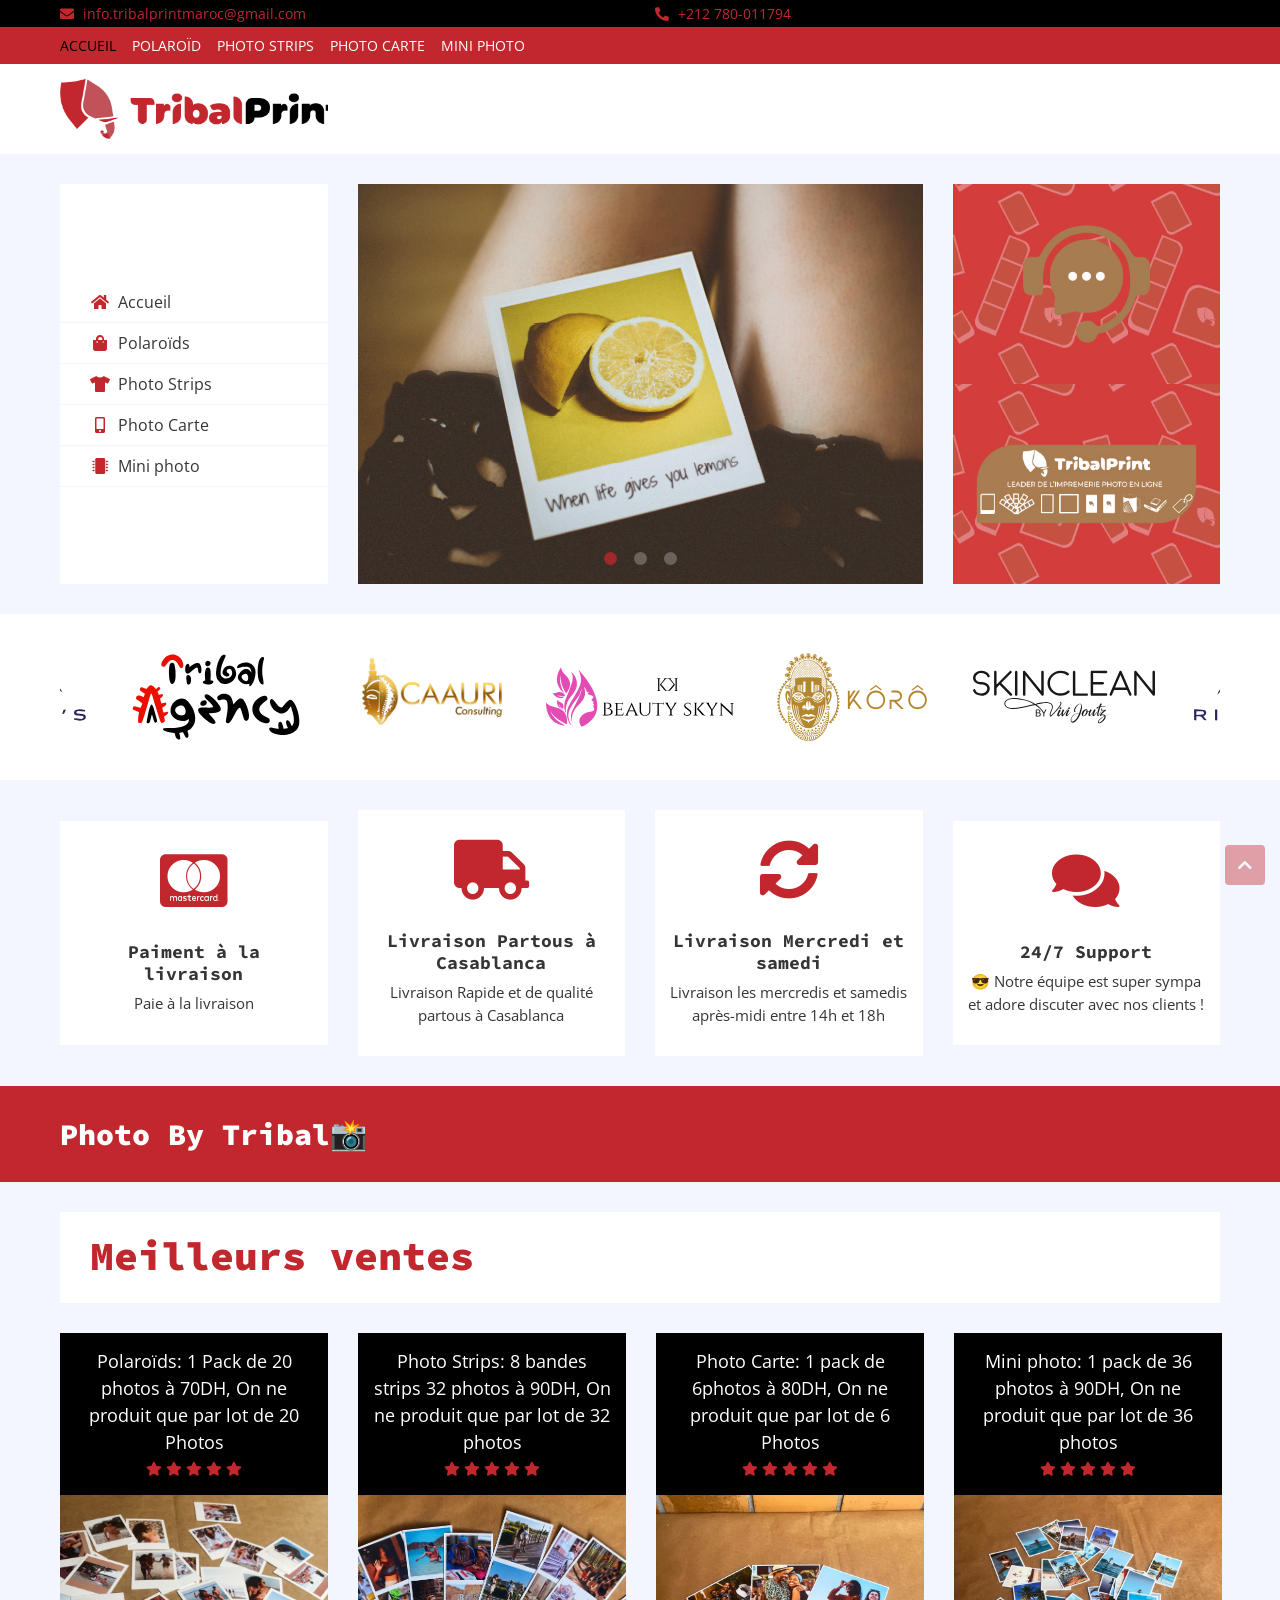
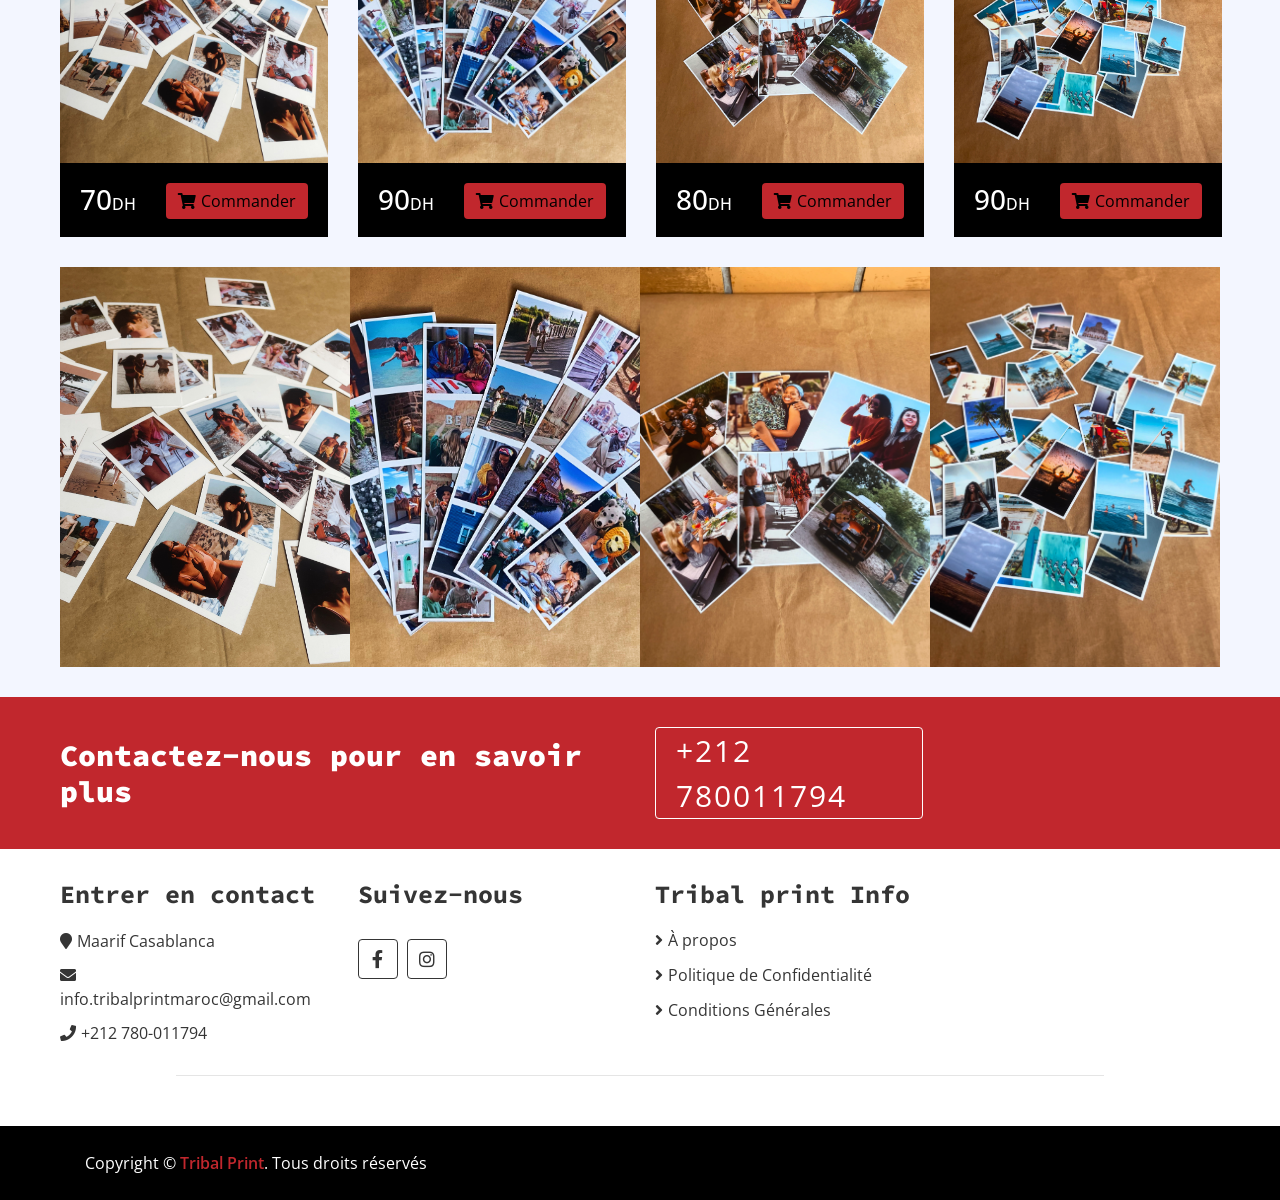
==== commit 092f610e: "maj favicon" ====
--- a/index.html
+++ b/index.html
@@ -741,7 +741,7 @@
             <div class="container">
                 <div class="row">
                     <div class="col-md-6 copyright">
-                        <p>Copyright &copy; <a href="https://tribalprint.ci">Tribal Print</a>. Tous droits réservés</p>
+                        <p>Copyright &copy; <a href="https://tribalprint.ma">Tribal Print</a>. Tous droits réservés</p>
                     </div>
                 </div>
             </div>
